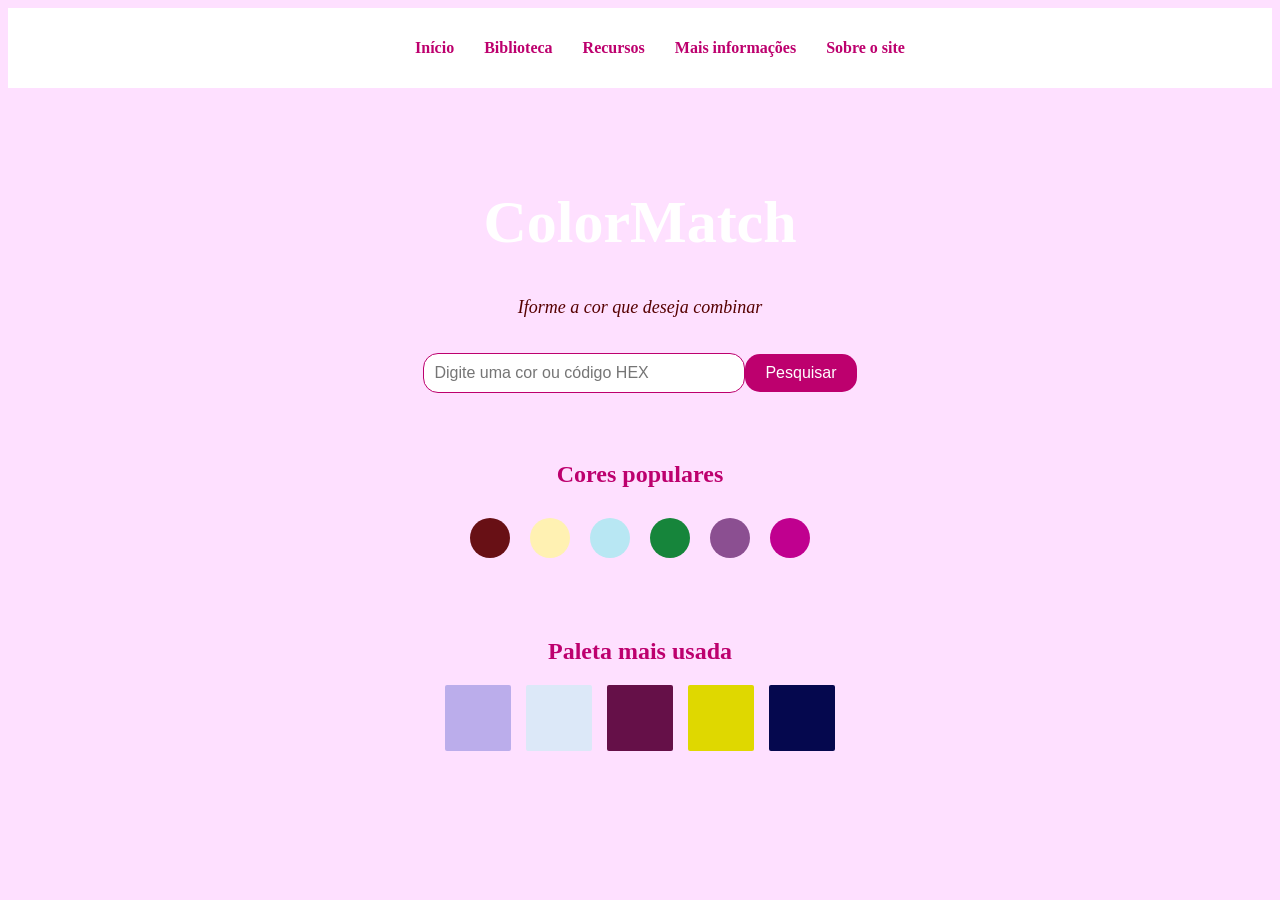
==== inicio.html @ cfae0a86 "Add files via upload atualizado" ====
<!DOCTYPE html>
<html lang="pt-BR">

<head>

    <meta charset="UTF-8">

    <meta name="viewport"
          content="width=device-width, initial-scale=1.0">

    <link rel="stylesheet" href="style.css">

    <title>ColorMatch</title>

</head>

<body>

    <!-- MENU -->

    <header>

        <nav>

            <ul>
                 <li>
                    <a href="inicio.html">Início</a>
                </li>
                <li>
                    <a href="en.html">Biblioteca</a>
                </li>

                <li>
                    
                    <a href="recursos.html">Recursos</a>
                </li>

                <li>
                    <a href="informações.html">Mais informações</a>
                </li>

                <li>
                    <a href="site.html">Sobre o site</a>
                </li>

            </ul>

        </nav>

    </header>


    <!-- CONTEÚDO PRINCIPAL -->

    <main>
<div class="titulo">
        <h1 class="titulo-principal">ColorMatch</h1>  </div>

        <p>
          <i>Iforme a cor que deseja combinar</i>  
        </p>


        <!-- PESQUISA -->

        <div class="pesquisa">

            <input
            id="campoPesquisa"
                type="text"
                placeholder="Digite uma cor ou código HEX"
            >

            <button id="botaoPesquisa">
                Pesquisar
            </button>
            <p id="resultadoPesquisa"></p>

        </div>


        <!-- CORES RÁPIDAS -->

        <h2>Cores populares</h2>

        <div class="cores">

            <div class="cor vermelho" 
            data-hex="#681015"> 
            <span class = "codigo"></span></div>

            <div class="cor amarelo" 
            data-hex="#fff1b2"> <span class = "codigo"></span></div>

            <div class="cor azul" 
            data-hex="#b8e7f3"> <span class = "codigo"></span></div>

            <div class="cor verde" 
            data-hex="#16853b"> <span class = "codigo"></span></div>

            <div class="cor roxo"
            data-hex="#8b4f91"> <span class = "codigo"></span></div>

            <div class="cor rosa" 
            data-hex="#c0008f"> <span class = "codigo"></span></div>

        </div>


        <!-- PALETA -->

        <section class="paleta">

            <h2>Paleta mais usada</h2>

            <div class="cores-paleta">

                <div class="cor-p1" style="background-color: #bbadeb;"></div>
                <div class="cor-p2" style="background-color: #dce8f8;"></div>
                <div class="cor-p3" style="background-color: #651048;"></div>
                <div class="cor-p4" style="background-color: #dfd800;"></div>
                <div class="cor-p5" style="background-color: #05084e;"></div>

            </div>

        </section>

    </main>
    <script src="illit.js"></script>


</body>

</html>
---- style.css ----
body {
    background-color: #FEE0FF;
    font-family: Just Me Again Down Here;
    color: #bd006e;
}
header{
    background-color: #ffffff;
    padding: 15px;
}
ul{
    list-style: none;
    display: flex;
    justify-content: center;
    gap:30px;

}
a{
    color: #bd006e;
    text-decoration: none;
    font-weight: bold;

}
a:hover{
color: #560000;
}

main{
    text-align: center;
    padding: 60px 20px;
}

.titulo-principal{
    color: white;
    font-size: 60px;
}

p{
    color: #560000;
    font-size: 18px;
}
.tipos-cores{
    color: #bd006e;
    font-size: 30px;
    margin: 20px 40px;
}
.explicação{
    color: #560000;
    font-size: 25px;
    margin: 20px 40px;
}
.explica{
    color: #560000;
    font-size: 25px;
    margin: 20px 40px;
}
.exemplo{
    color: #bd006e;
    font-size: 20px;
    margin: 20px 40px;
}
.cores{
    display: flex;
    justify-content: center;
    gap: 20px;
    margin: 30px;
}
.cor{
    width: 40px;
    height: 40px;
    border-radius: 50%;
    position: relative;
    cursor: pointer;
    display: flex;
    flex-direction: column;
    align-items: center;
    justify-content: center;
    margin-bottom: 30px;
}
.codigo{
    position: absolute;
    top: 50px;
    font-size: 12px;
    color: #000;
    white-space: nowrap;
}
.paleta{
    margin: 50px auto;
    max-width: 700px;
}
.pesquisa{
    display: flex;
    justify-content: center;
    align-items: center;
    flex-wrap: wrap;
    margin: 35px auto;
}
.vermelho{
    background-color: #681015;
    position: relative;
}
.amarelo{
    background-color: #fff1b2;
    position: relative;
}
.azul{
    background-color: #b8e7f3;
    position: relative;
}
.verde{
    background-color: #16853b;
    position: relative;
}
.roxo{
    background-color: #8b4f91;
    position: relative;
}
.rosa{
    background-color: #c0008f;
    position: relative;
}
.cores-exemplo{
    display: flex;
    justify-content: center;
    gap: 30px;
    margin: 30px;
} 
.cores-exemplo1{
    display: flex;
    flex-direction: column;
    align-items: center;
    gap: 15px;

}
.cores-exemplo1 h1{
    color: #560000;
    font-size: 25px;
    font-weight: normal;
    margin-bottom: 15px;
}
.cores-exemplo2{
    display: flex;
    flex-direction: column;
    align-items: center;
    gap: 15px; 
}
.cores-exemplo2 h1{
    color: #560000;
    font-size: 25px;
    font-weight: normal;
    margin-bottom: 15px;  
}
.cores-exemplo3{
    display: flex;
    flex-direction: column;
    align-items: center;
    gap: 15px;
}
.cores-exemplo3 h1{
    color: #560000;
    font-size: 25px;
    font-weight: normal;
    margin-bottom: 15px;
}
.paletas{
    display: flex;
    justify-content: space-around;
    align-items: flex-start;
    gap: 80px;

    padding: 40px 80px;
    background-color: #FEE0FF;
}
.cor-p6{
    width: 66px;
    height: 66px;
    border-radius: 2px;
}
.cor-p7{
    width: 66px;
    height: 66px;
    border-radius: 2px;
}
.cor-p8{
    width: 66px;
    height: 66px;
    border-radius: 2px;
}
.cor-p9{
    width: 66px;
    height: 66px;
    border-radius: 2px;
}
.cor-p0{
    width: 66px;
    height: 66px;
    border-radius: 2px;
}
.corA1{
    width: 66px;
    height: 66px;
    border-radius: 2px;
}
.corA2{
    width: 66px;
    height: 66px;
    border-radius: 2px;
}
.corA3{
    width: 66px;
    height: 66px;
    border-radius: 2px;
}
.corA4{
    width: 66px;
    height: 66px;
    border-radius: 2px;
}
.corA5{
    width: 66px;
    height: 66px;
    border-radius: 2px;
}
.corC1{
    width: 66px;
    height: 66px;
    border-radius: 2px;
}
.corC2{
    width: 66px;
    height: 66px;
    border-radius: 2px;
}
.corC3{
    width: 66px;
    height: 66px;
    border-radius: 2px;
}
.corC4{
    width: 66px;
    height: 66px;
    border-radius: 2px;
}
.corC5{
    width: 66px;
    height: 66px;
    border-radius: 2px;
}
.cor-paletaR{
    display: flex;
    flex-direction: row;
    align-items: center;
    gap: 15px;
}
.cor-paletaS{
    display: flex;
    flex-direction: row;
    align-items: center;
    gap: 15px;
}
.cor-p10{
    width: 66px;
    height: 66px;
    border-radius: 2px;
}
.cor-p20{
    width: 66px;
    height: 66px;
    border-radius: 2px;
}
.cor-p30{
    width: 66px;
    height: 66px;
    border-radius: 2px;
}
.cor-p40{
    width: 66px;
    height: 66px;
    border-radius: 2px;
}
.cor-p50{
     width: 66px;
    height: 66px;
    border-radius: 2px;
}
.cor-p60{
    width: 66px;
    height: 66px;
    border-radius: 2px;
}
.cor-p01{
     width: 66px;
    height: 66px;
    border-radius: 2px;
}
.cor-p02{
     width: 66px;
    height: 66px;
    border-radius: 2px;
}
.cor-p03{
     width: 66px;
    height: 66px;
    border-radius: 2px;
}
.cor-p04{
    width: 66px;
    height: 66px;
    border-radius: 2px;
}
.cor-p05{
    width: 66px;
    height: 66px;
    border-radius: 2px;
    
}
.cor-p06{
    width: 66px;
    height: 66px;
    border-radius: 2px;
}
.cores-paleta{
    display: flex;
    flex-direction: row;
    align-items: center;
    gap: 15px; 
    justify-content: center; 
}
.cor-p1{
    width: 66px;
    height: 66px;
    border-radius: 2px;
    justify-content: center;
}
.cor-p2{
    width: 66px;
    height: 66px;
    border-radius: 2px;
    justify-content: center;
}
.cor-p3{
    width: 66px;
    height: 66px;
    border-radius: 2px;
    justify-content: center;
}
.cor-p4{
    width: 66px;
    height: 66px;
    border-radius: 2px;
    justify-content: center;
}
.cor-p5{
    width: 66px;
    height: 66px;
    border-radius: 2px;
    justify-content: center;
}
#botaoPesquisa{
    background-color: #bd006e;
    color: white;
    border: none;
    padding: 10px 20px;
    font-size: 16px;
    cursor: pointer;
    border-radius: 15px;
}
#campoPesquisa{
    padding: 10px;
    font-size: 16px;
    border: 1px solid #bd006e;
    border-radius: 15px;
    width: 300px;
}
#colorWheel {
    width: 300px;
    height: 300px;
    border-radius: 50%;
    margin: 20px auto;
    cursor: crosshair;
    display: flex;
    background:
    radial-gradient(circle, white, transparent 50% , black 100%),
    conic-gradient( red, orange, yellow, green, cyan, blue, purple, magenta, red);


}
.teoria-cores{
    color: #bd006e;
    font-size: 30px;
    margin: 20px 40px;
}
#resultadoPesquisa{
    color: #410846;
    text-align: center;
    width: 100%;
    margin-top: 15px;
    display: block;
} 
#adicionarCor{
    background-color: #50243e;
    color: white;
    border: none;
    padding: 10px 15px;
    font-size: 16px;
    cursor: pointer;
    border-radius: 15px;
    justify-content: space-between;
    gap: 15px;
    margin: 20px;
}
#salvarPaleta{
    background-color: #915199;
    color: white;
    border: none;
    padding: 10px 15px;
    font-size: 16px;
    cursor: pointer;
    border-radius: 15px;
    justify-content: space-between;
    gap: 15px;
    margin:20px;
}
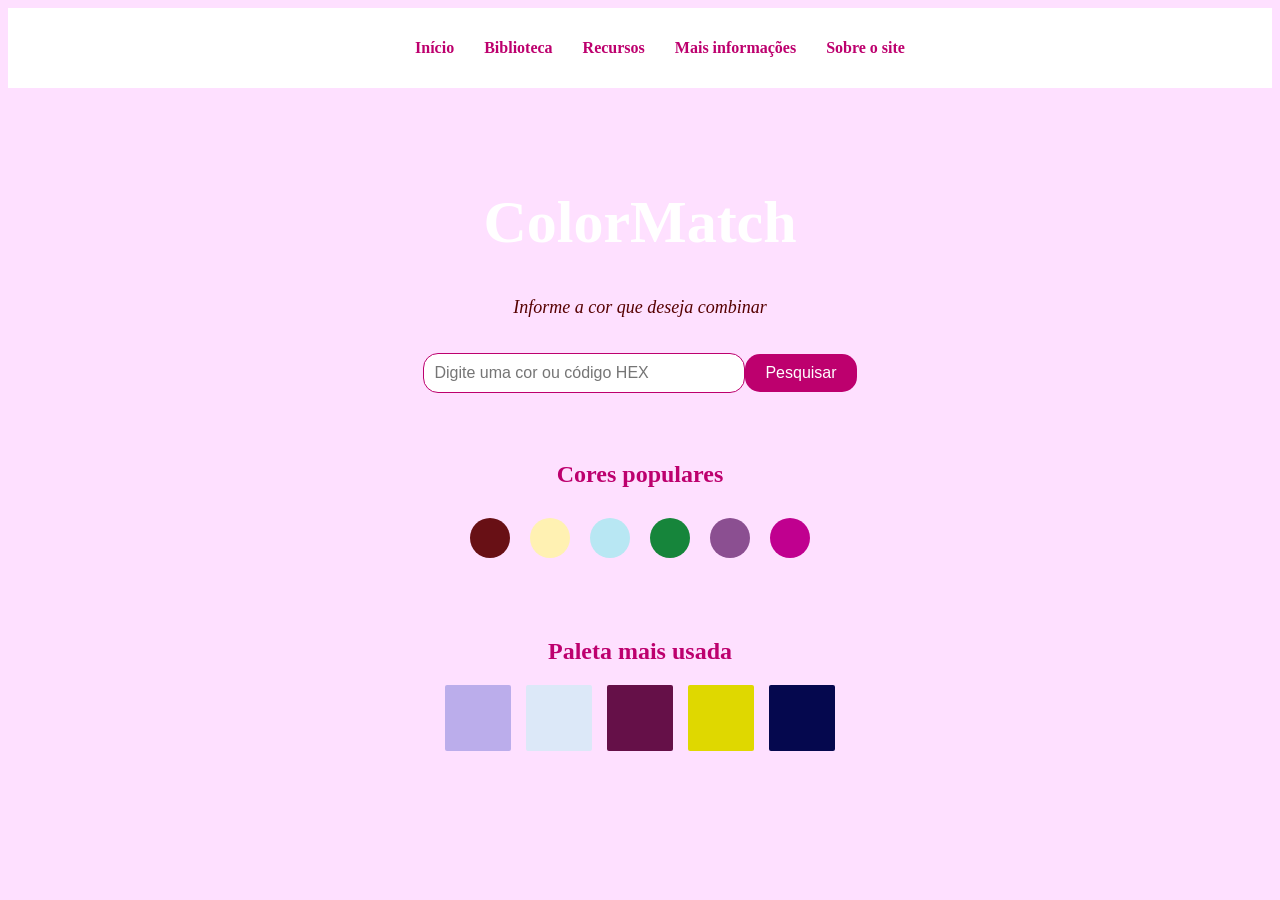
==== commit a6bd4955: "Add files via upload" ====
--- a/inicio.html
+++ b/inicio.html
@@ -57,7 +57,7 @@
         <h1 class="titulo-principal">ColorMatch</h1>  </div>
 
         <p>
-          <i>Iforme a cor que deseja combinar</i>  
+          <i>Informe a cor que deseja combinar</i>  
         </p>
 
 
